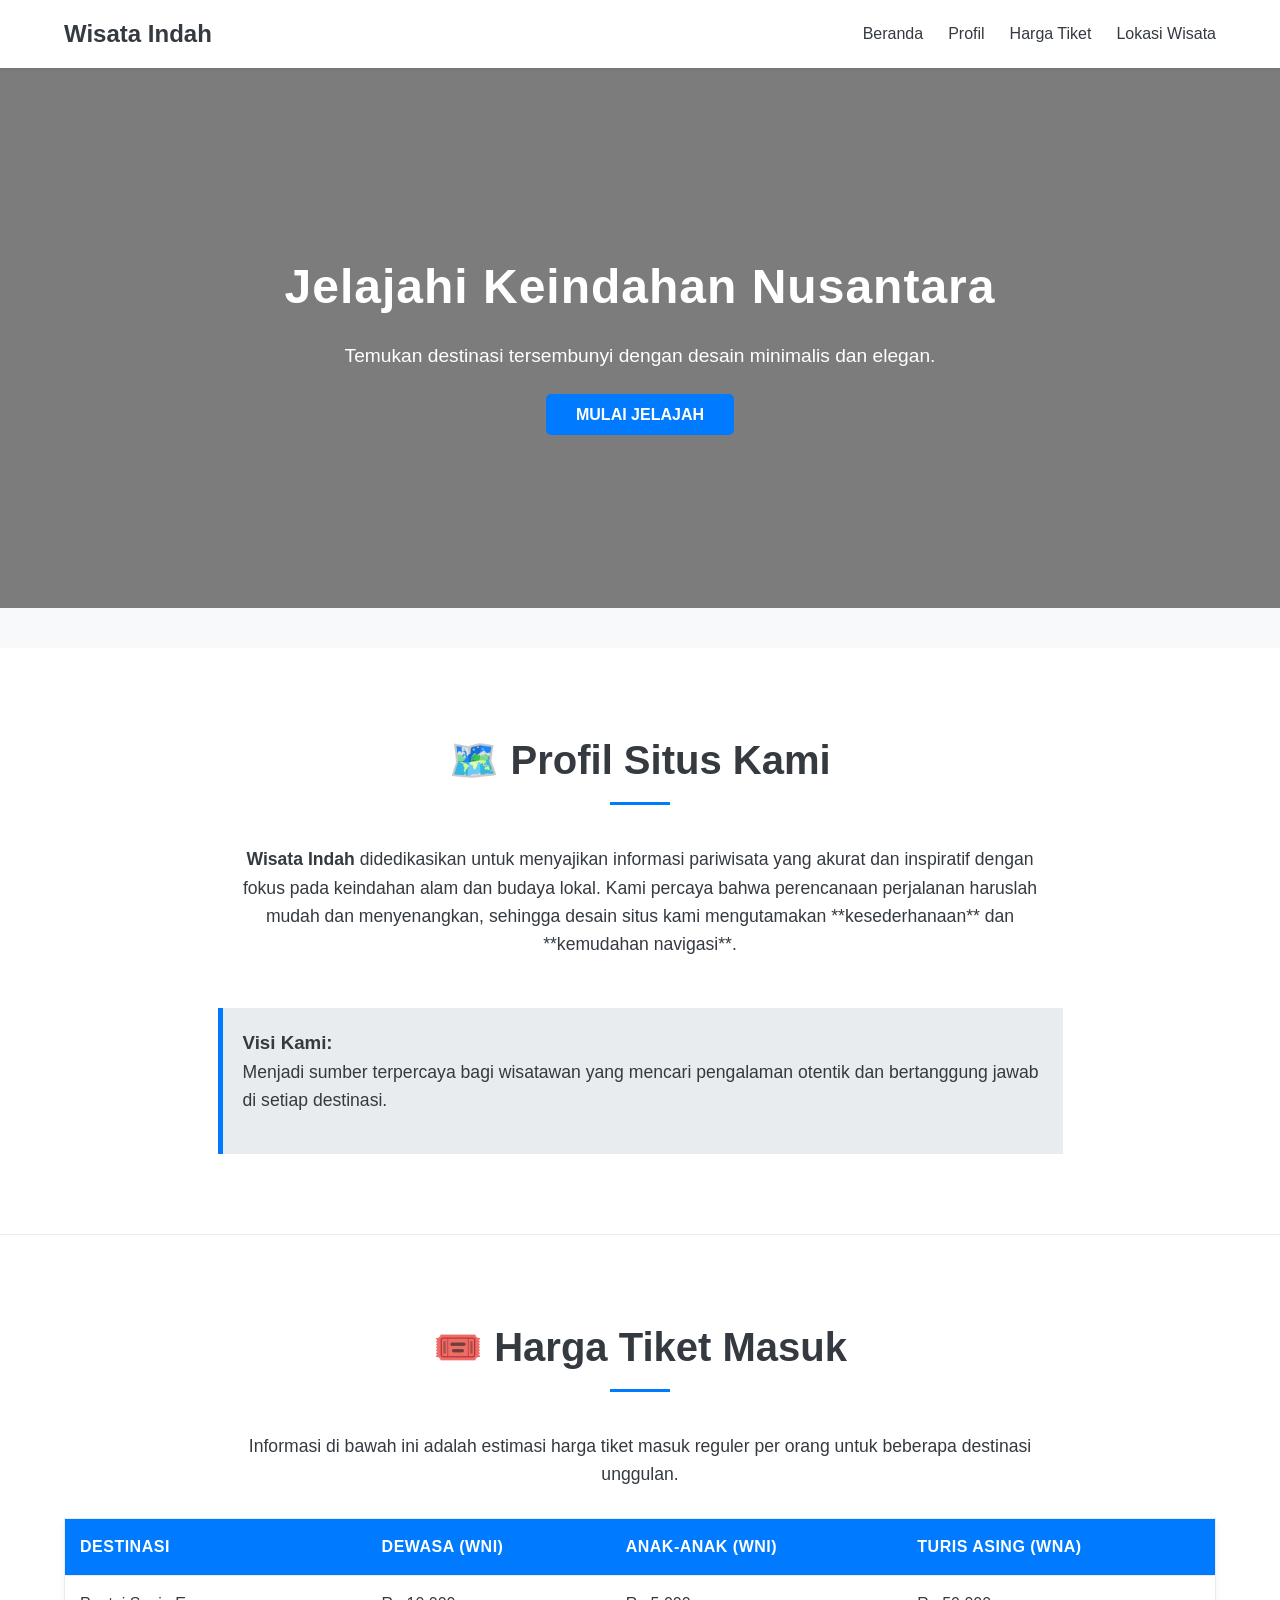
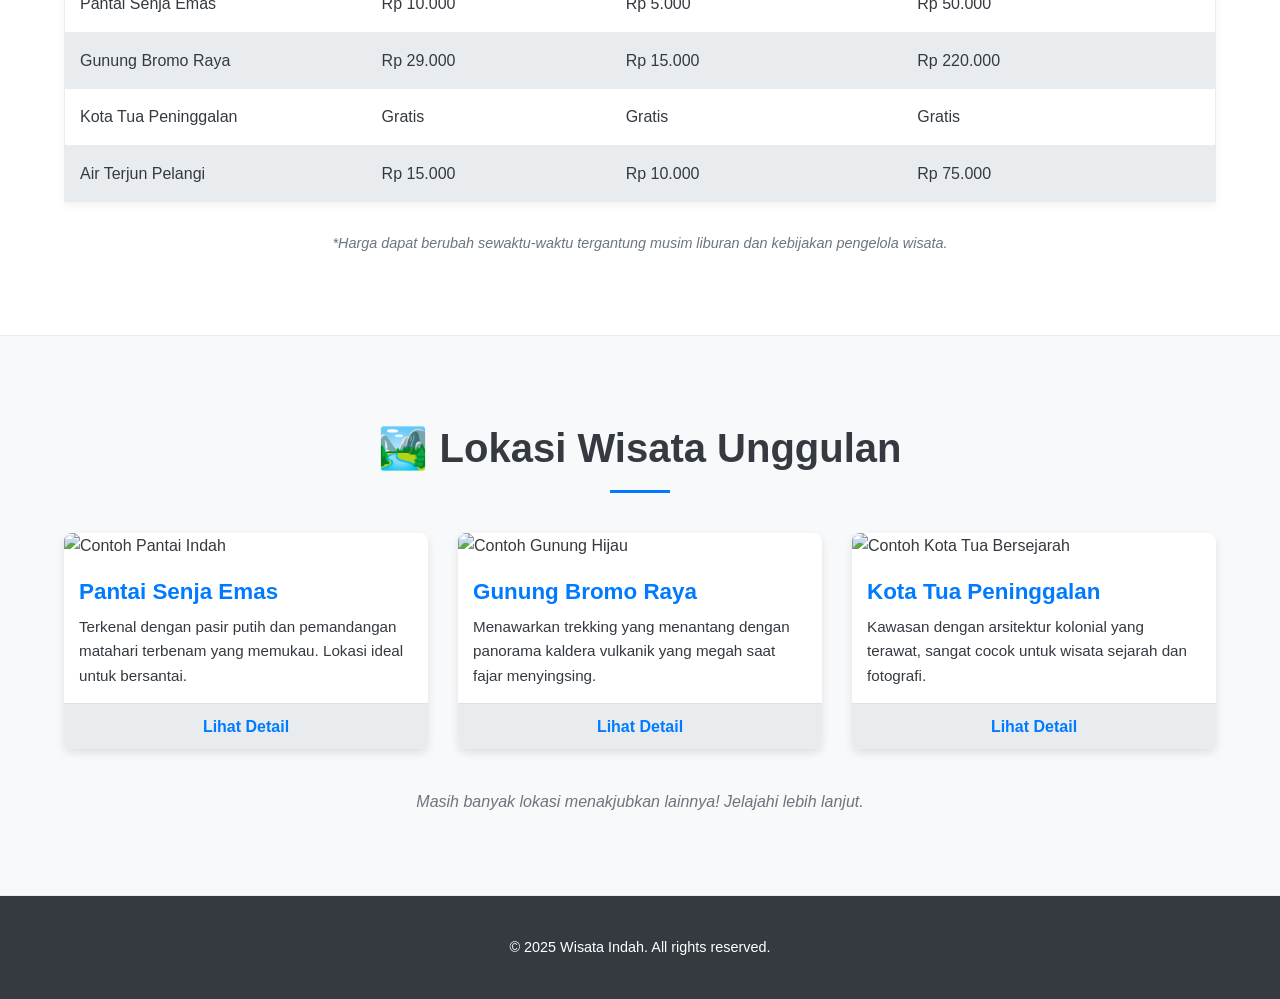
==== index.html @ 5ae12d44 "Add files via upload" ====
<!DOCTYPE html>
<html lang="id">
<head>
    <meta charset="UTF-8">
    <meta name="viewport" content="width=device-width, initial-scale=1.0">
    <title>Wisata Indah | Informasi Wisata</title>
    <link rel="stylesheet" href="style.css">
</head>
<body>

    <header>
        <div class="container">
            <h1 class="logo">Wisata Indah</h1>
            <nav>
                <ul>
                    <li><a href="#home">Beranda</a></li>
                    <li><a href="#profile">Profil</a></li>
                    <li><a href="#tickets">Harga Tiket</a></li> 
                    <li><a href="#locations">Lokasi Wisata</a></li>
                </ul>
            </nav>
        </div>
    </header>

    <section id="home" class="hero">
        <div class="hero-content">
            <h2>Jelajahi Keindahan Nusantara</h2>
            <p>Temukan destinasi tersembunyi dengan desain minimalis dan elegan.</p>
            <a href="#locations" class="cta-button">Mulai Jelajah</a>
        </div>
    </section>

    <section id="profile" class="section profile-section">
        <div class="container">
            <h2>🗺️ Profil Situs Kami</h2>
            <p><strong>Wisata Indah</strong> didedikasikan untuk menyajikan informasi pariwisata yang akurat dan inspiratif dengan fokus pada keindahan alam dan budaya lokal. Kami percaya bahwa perencanaan perjalanan haruslah mudah dan menyenangkan, sehingga desain situs kami mengutamakan **kesederhanaan** dan **kemudahan navigasi**.</p>
            
            <div class="profile-details">
                <h3>Visi Kami:</h3>
                <p>Menjadi sumber terpercaya bagi wisatawan yang mencari pengalaman otentik dan bertanggung jawab di setiap destinasi.</p>
            </div>
        </div>
    </section>

    <section id="tickets" class="section tickets-section">
        <div class="container">
            <h2>🎟️ Harga Tiket Masuk</h2>
            <p class="intro-text">Informasi di bawah ini adalah estimasi harga tiket masuk reguler per orang untuk beberapa destinasi unggulan.</p>

            <table class="ticket-table">
                <thead>
                    <tr>
                        <th>Destinasi</th>
                        <th>Dewasa (WNI)</th>
                        <th>Anak-anak (WNI)</th>
                        <th>Turis Asing (WNA)</th>
                    </tr>
                </thead>
                <tbody>
                    <tr>
                        <td>Pantai Senja Emas</td>
                        <td>Rp 10.000</td>
                        <td>Rp 5.000</td>
                        <td>Rp 50.000</td>
                    </tr>
                    <tr>
                        <td>Gunung Bromo Raya</td>
                        <td>Rp 29.000</td>
                        <td>Rp 15.000</td>
                        <td>Rp 220.000</td>
                    </tr>
                    <tr>
                        <td>Kota Tua Peninggalan</td>
                        <td>Gratis</td>
                        <td>Gratis</td>
                        <td>Gratis</td>
                    </tr>
                    <tr>
                        <td>Air Terjun Pelangi</td>
                        <td>Rp 15.000</td>
                        <td>Rp 10.000</td>
                        <td>Rp 75.000</td>
                    </tr>
                </tbody>
            </table>

            <p class="disclaimer-text">*Harga dapat berubah sewaktu-waktu tergantung musim liburan dan kebijakan pengelola wisata.</p>
        </div>
    </section>

    <section id="locations" class="section locations-section">
        <div class="container">
            <h2>🏞️ Lokasi Wisata Unggulan</h2>
            <div class="location-grid">
                
                <article class="location-card">
                    <img src="placeholder-1.jpg" alt="Contoh Pantai Indah">
                    <h3>Pantai Senja Emas</h3>
                    <p>Terkenal dengan pasir putih dan pemandangan matahari terbenam yang memukau. Lokasi ideal untuk bersantai.</p>
                    <a href="#" class="details-link">Lihat Detail</a>
                </article>

                <article class="location-card">
                    <img src="placeholder-2.jpg" alt="Contoh Gunung Hijau">
                    <h3>Gunung Bromo Raya</h3>
                    <p>Menawarkan trekking yang menantang dengan panorama kaldera vulkanik yang megah saat fajar menyingsing.</p>
                    <a href="#" class="details-link">Lihat Detail</a>
                </article>

                <article class="location-card">
                    <img src="placeholder-3.jpg" alt="Contoh Kota Tua Bersejarah">
                    <h3>Kota Tua Peninggalan</h3>
                    <p>Kawasan dengan arsitektur kolonial yang terawat, sangat cocok untuk wisata sejarah dan fotografi.</p>
                    <a href="#" class="details-link">Lihat Detail</a>
                </article>

            </div>
            
            <p class="more-info">Masih banyak lokasi menakjubkan lainnya! Jelajahi lebih lanjut.</p>

        </div>
    </section>

    <footer>
        <div class="container">
            <p>&copy; 2025 Wisata Indah. All rights reserved.</p>
        </div>
    </footer>

</body>
</html>
---- style.css ----
/* GLOBAL STYLES & RESET */
:root {
    --primary-color: #007BFF; /* Biru elegan */
    --secondary-color: #343A40; /* Abu-abu gelap untuk teks */
    --background-color: #F8F9FA; /* Latar belakang terang */
    --white: #FFFFFF;
    --light-grey: #E9ECEF;
    --font-family: 'Helvetica Neue', Helvetica, Arial, sans-serif;
}

* {
    box-sizing: border-box;
    margin: 0;
    padding: 0;
}

body {
    font-family: var(--font-family);
    line-height: 1.6;
    color: var(--secondary-color);
    background-color: var(--background-color);
}

.container {
    width: 90%;
    max-width: 1200px;
    margin: 0 auto;
    padding: 20px 0;
}

a {
    text-decoration: none;
    color: var(--primary-color);
}

/* HEADER & NAVIGATION */
header {
    background-color: var(--white);
    box-shadow: 0 2px 4px rgba(0, 0, 0, 0.05);
    position: sticky;
    top: 0;
    z-index: 1000;
}

header .container {
    display: flex;
    justify-content: space-between;
    align-items: center;
    padding: 15px 0;
}

.logo {
    font-size: 1.5em;
    font-weight: bold;
    color: var(--secondary-color);
}

nav ul {
    list-style: none;
    display: flex;
}

nav ul li {
    margin-left: 25px;
}

nav ul a {
    color: var(--secondary-color);
    font-weight: 500;
    transition: color 0.3s;
    padding: 5px 0;
}

nav ul a:hover {
    color: var(--primary-color);
}

/* HERO SECTION */
.hero {
    background: linear-gradient(rgba(0,0,0,0.5), rgba(0,0,0,0.5)), url('placeholder-hero.jpg') no-repeat center center/cover;
    height: 60vh; /* Ketinggian yang elegan */
    display: flex;
    justify-content: center;
    align-items: center;
    text-align: center;
    color: var(--white);
    margin-bottom: 40px;
}

.hero-content h2 {
    font-size: 3em;
    margin-bottom: 15px;
    letter-spacing: 1px;
}

.hero-content p {
    font-size: 1.2em;
    margin-bottom: 30px;
}

.cta-button {
    background-color: var(--primary-color);
    color: var(--white);
    padding: 12px 30px;
    border-radius: 5px;
    font-weight: bold;
    text-transform: uppercase;
    transition: background-color 0.3s;
}

.cta-button:hover {
    background-color: #0056b3; /* Warna lebih gelap saat hover */
}

/* GENERAL SECTION STYLES */
.section {
    padding: 60px 0;
    border-bottom: 1px solid var(--light-grey);
}

.section h2 {
    text-align: center;
    font-size: 2.5em;
    margin-bottom: 40px;
    position: relative;
    color: var(--secondary-color);
}

/* Garis bawah elegan untuk Judul Section */
.section h2::after {
    content: '';
    display: block;
    width: 60px;
    height: 3px;
    background-color: var(--primary-color);
    margin: 10px auto 0;
}

/* PROFILE SECTION */
.profile-section {
    background-color: var(--white);
    text-align: center;
}

.profile-section p {
    max-width: 800px;
    margin: 0 auto 20px;
    font-size: 1.1em;
}

.profile-details {
    margin-top: 30px;
    padding: 20px;
    border-left: 5px solid var(--primary-color);
    background-color: var(--light-grey);
    display: inline-block;
    text-align: left;
}

/* --- STYLES UNTUK HARGA TIKET SECTION (BARU) --- */

.tickets-section {
    /* Menggunakan background putih untuk kontras dengan section lain */
    background-color: var(--white); 
}

.intro-text {
    text-align: center;
    max-width: 800px;
    margin: 0 auto 30px;
    font-size: 1.1em;
    color: var(--secondary-color);
}

.ticket-table {
    width: 100%;
    border-collapse: collapse;
    margin: 0 auto;
    font-size: 1em;
    background-color: var(--white);
    border: 1px solid var(--light-grey);
    box-shadow: 0 4px 8px rgba(0, 0, 0, 0.05);
}

.ticket-table th, .ticket-table td {
    padding: 15px;
    text-align: left;
    border-bottom: 1px solid var(--light-grey);
}

.ticket-table th {
    background-color: var(--primary-color);
    color: var(--white);
    font-weight: bold;
    text-transform: uppercase;
    letter-spacing: 0.5px;
}

/* Garis zebra striping untuk tampilan elegan dan mudah dibaca */
.ticket-table tbody tr:nth-child(even) {
    background-color: var(--light-grey);
}

.ticket-table tbody tr:hover {
    background-color: #e0e0e0;
    transition: background-color 0.3s;
}

.disclaimer-text {
    text-align: center;
    margin-top: 30px;
    font-size: 0.9em;
    color: #6c757d;
    font-style: italic;
}

/* LOKASI WISATA SECTION (Grid) */
.locations-section {
    background-color: var(--background-color);
}

.location-grid {
    display: grid;
    grid-template-columns: repeat(auto-fit, minmax(300px, 1fr)); /* Responsif dengan Grid */
    gap: 30px;
}

.location-card {
    background-color: var(--white);
    border-radius: 8px;
    overflow: hidden;
    box-shadow: 0 4px 10px rgba(0, 0, 0, 0.1);
    transition: transform 0.3s, box-shadow 0.3s;
}

.location-card:hover {
    transform: translateY(-5px);
    box-shadow: 0 8px 15px rgba(0, 0, 0, 0.15);
}

.location-card img {
    width: 100%;
    height: 200px;
    object-fit: cover;
}

.location-card h3 {
    padding: 15px 15px 5px;
    font-size: 1.4em;
    color: var(--primary-color);
}

.location-card p {
    padding: 0 15px 15px;
    font-size: 0.95em;
}

.details-link {
    display: block;
    text-align: center;
    padding: 10px 0;
    background-color: var(--light-grey);
    font-weight: bold;
    border-top: 1px solid #dee2e6;
    transition: background-color 0.3s;
}

.details-link:hover {
    background-color: var(--primary-color);
    color: var(--white);
}

.more-info {
    text-align: center;
    margin-top: 40px;
    font-style: italic;
    color: #6c757d;
}

/* FOOTER */
footer {
    background-color: var(--secondary-color);
    color: var(--white);
    text-align: center;
    padding: 20px 0;
    font-size: 0.9em;
}


/* RESPONSIBILITY (Media Queries) */
@media (max-width: 768px) {
    
    /* Header/Navigasi */
    header .container {
        flex-direction: column;
        text-align: center;
    }

    nav ul {
        margin-top: 10px;
        justify-content: center;
    }

    nav ul li {
        margin: 0 10px;
    }
    
    .logo {
        margin-bottom: 10px;
    }

    /* Hero */
    .hero {
        height: 50vh;
    }

    .hero-content h2 {
        font-size: 2.5em;
    }

    .hero-content p {
        font-size: 1em;
    }

    /* Section Judul */
    .section h2 {
        font-size: 2em;
    }

    /* Grid Lokasi */
    .location-grid {
        grid-template-columns: 1fr; /* Stack card pada layar kecil */
    }
}

@media (max-width: 600px) {
    /* Responsivitas untuk Tabel Harga Tiket */
    .ticket-table, .ticket-table thead, .ticket-table tbody, .ticket-table th, .ticket-table td, .ticket-table tr { 
        display: block; 
    }
    
    .ticket-table thead tr { 
        position: absolute;
        top: -9999px;
        left: -9999px;
    }
    
    .ticket-table tr { 
        border: 1px solid var(--light-grey);
        margin-bottom: 10px;
        border-radius: 5px;
        overflow: hidden;
    }
    
    .ticket-table td { 
        /* Menyembunyikan label kolom, lalu membuatnya muncul sebelum data */
        border: none;
        border-bottom: 1px solid #eee; 
        position: relative;
        padding-left: 50%; 
        text-align: right;
    }
    
    .ticket-table td:before { 
        /* Menampilkan label kolom sebagai pseudoelemen */
        position: absolute;
        top: 0;
        left: 6px;
        width: 45%; 
        padding-right: 10px; 
        white-space: nowrap;
        text-align: left;
        font-weight: bold;
        color: var(--secondary-color);
        padding-top: 15px;
    }
    
    /* Mapping Judul Kolom ke Pseudoelemen */
    .ticket-table tr td:nth-of-type(1):before { content: "Destinasi:"; }
    .ticket-table tr td:nth-of-type(2):before { content: "Dewasa (WNI):"; }
    .ticket-table tr td:nth-of-type(3):before { content: "Anak-anak (WNI):"; }
    .ticket-table tr td:nth-of-type(4):before { content: "Turis Asing (WNA):"; }
}

@media (max-width: 480px) {
    
    /* Navigasi lebih ringkas */
    nav ul li {
        margin: 0 5px;
    }

    nav ul a {
        font-size: 0.9em;
    }

    /* Tombol CTA */
    .cta-button {
        padding: 10px 20px;
        font-size: 0.9em;
    }
}
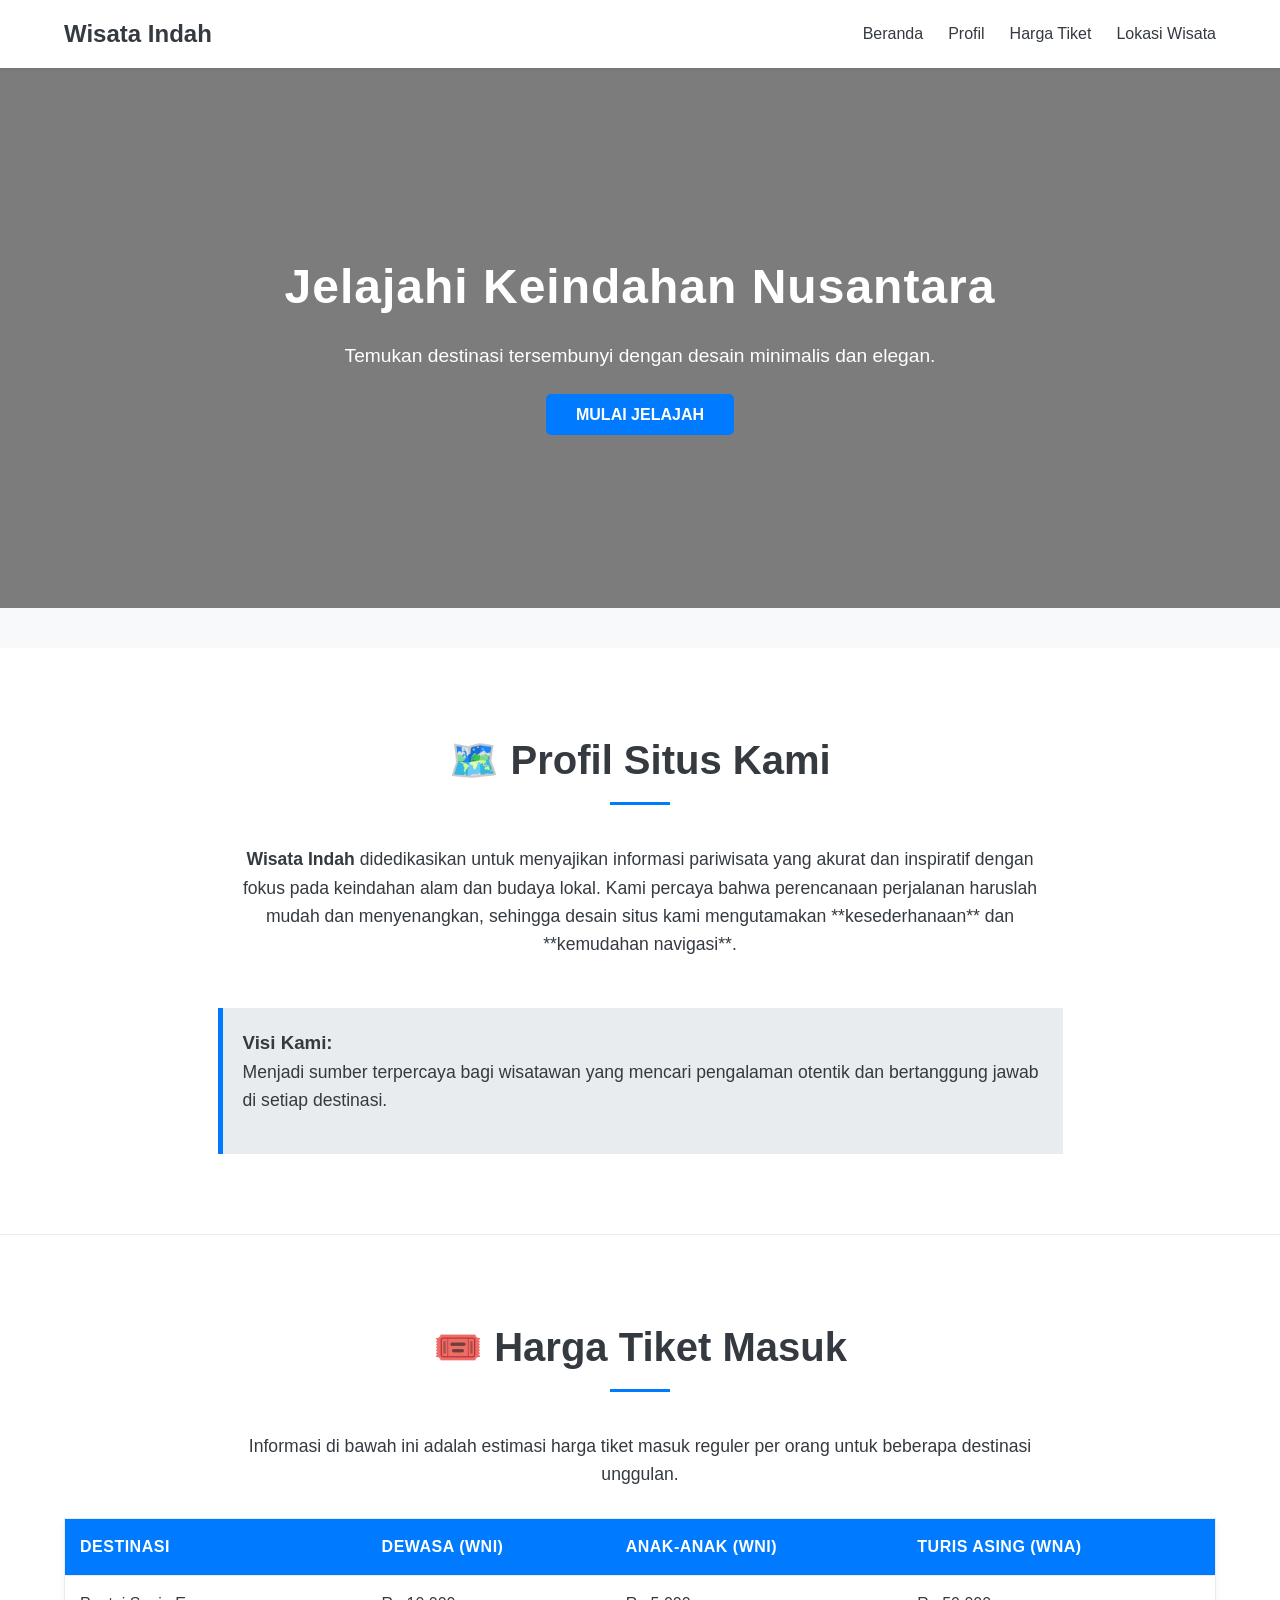
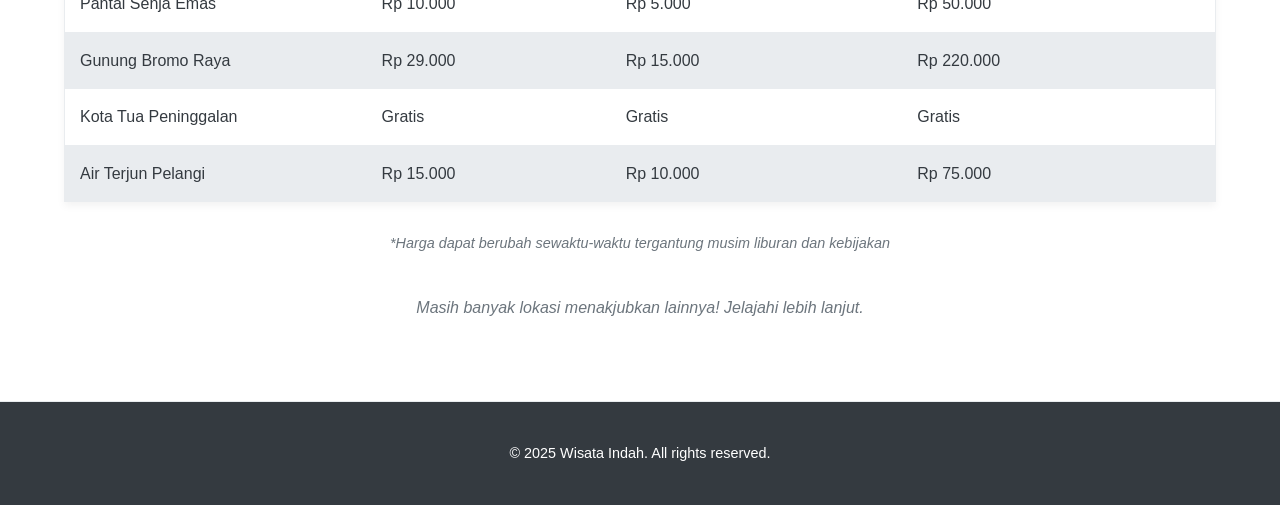
==== commit 182597cf: "Add files via upload" ====
--- a/index.html
+++ b/index.html
@@ -84,38 +84,7 @@
                 </tbody>
             </table>
 
-            <p class="disclaimer-text">*Harga dapat berubah sewaktu-waktu tergantung musim liburan dan kebijakan pengelola wisata.</p>
-        </div>
-    </section>
-
-    <section id="locations" class="section locations-section">
-        <div class="container">
-            <h2>🏞️ Lokasi Wisata Unggulan</h2>
-            <div class="location-grid">
-                
-                <article class="location-card">
-                    <img src="placeholder-1.jpg" alt="Contoh Pantai Indah">
-                    <h3>Pantai Senja Emas</h3>
-                    <p>Terkenal dengan pasir putih dan pemandangan matahari terbenam yang memukau. Lokasi ideal untuk bersantai.</p>
-                    <a href="#" class="details-link">Lihat Detail</a>
-                </article>
-
-                <article class="location-card">
-                    <img src="placeholder-2.jpg" alt="Contoh Gunung Hijau">
-                    <h3>Gunung Bromo Raya</h3>
-                    <p>Menawarkan trekking yang menantang dengan panorama kaldera vulkanik yang megah saat fajar menyingsing.</p>
-                    <a href="#" class="details-link">Lihat Detail</a>
-                </article>
-
-                <article class="location-card">
-                    <img src="placeholder-3.jpg" alt="Contoh Kota Tua Bersejarah">
-                    <h3>Kota Tua Peninggalan</h3>
-                    <p>Kawasan dengan arsitektur kolonial yang terawat, sangat cocok untuk wisata sejarah dan fotografi.</p>
-                    <a href="#" class="details-link">Lihat Detail</a>
-                </article>
-
-            </div>
-            
+            <p class="disclaimer-text">*Harga dapat berubah sewaktu-waktu tergantung musim liburan dan kebijakan 
             <p class="more-info">Masih banyak lokasi menakjubkan lainnya! Jelajahi lebih lanjut.</p>
 
         </div>
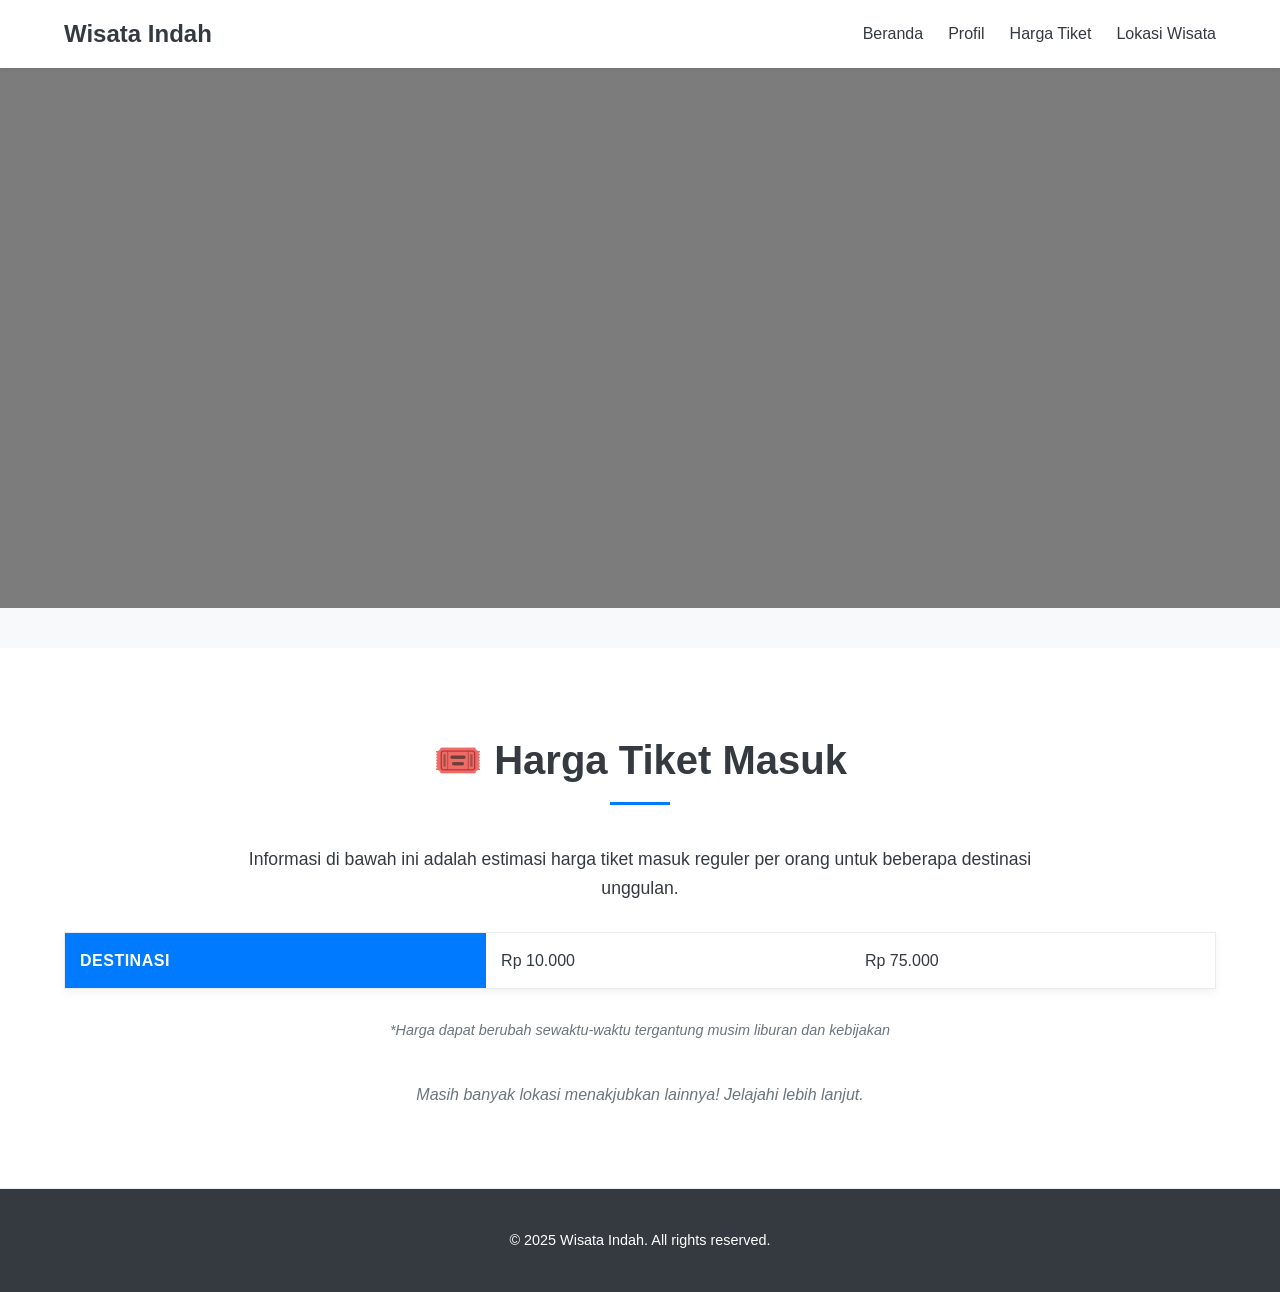
==== commit 13e9f6ac: "Add files via upload" ====
--- a/index.html
+++ b/index.html
@@ -24,20 +24,7 @@
 
     <section id="home" class="hero">
         <div class="hero-content">
-            <h2>Jelajahi Keindahan Nusantara</h2>
-            <p>Temukan destinasi tersembunyi dengan desain minimalis dan elegan.</p>
-            <a href="#locations" class="cta-button">Mulai Jelajah</a>
-        </div>
-    </section>
-
-    <section id="profile" class="section profile-section">
-        <div class="container">
-            <h2>🗺️ Profil Situs Kami</h2>
-            <p><strong>Wisata Indah</strong> didedikasikan untuk menyajikan informasi pariwisata yang akurat dan inspiratif dengan fokus pada keindahan alam dan budaya lokal. Kami percaya bahwa perencanaan perjalanan haruslah mudah dan menyenangkan, sehingga desain situs kami mengutamakan **kesederhanaan** dan **kemudahan navigasi**.</p>
-            
-            <div class="profile-details">
-                <h3>Visi Kami:</h3>
-                <p>Menjadi sumber terpercaya bagi wisatawan yang mencari pengalaman otentik dan bertanggung jawab di setiap destinasi.</p>
+            <h2>
             </div>
         </div>
     </section>
@@ -51,33 +38,7 @@
                 <thead>
                     <tr>
                         <th>Destinasi</th>
-                        <th>Dewasa (WNI)</th>
-                        <th>Anak-anak (WNI)</th>
-                        <th>Turis Asing (WNA)</th>
-                    </tr>
-                </thead>
-                <tbody>
-                    <tr>
-                        <td>Pantai Senja Emas</td>
-                        <td>Rp 10.000</td>
-                        <td>Rp 5.000</td>
-                        <td>Rp 50.000</td>
-                    </tr>
-                    <tr>
-                        <td>Gunung Bromo Raya</td>
-                        <td>Rp 29.000</td>
-                        <td>Rp 15.000</td>
-                        <td>Rp 220.000</td>
-                    </tr>
-                    <tr>
-                        <td>Kota Tua Peninggalan</td>
-                        <td>Gratis</td>
-                        <td>Gratis</td>
-                        <td>Gratis</td>
-                    </tr>
-                    <tr>
-                        <td>Air Terjun Pelangi</td>
-                        <td>Rp 15.000</td>
+           
                         <td>Rp 10.000</td>
                         <td>Rp 75.000</td>
                     </tr>
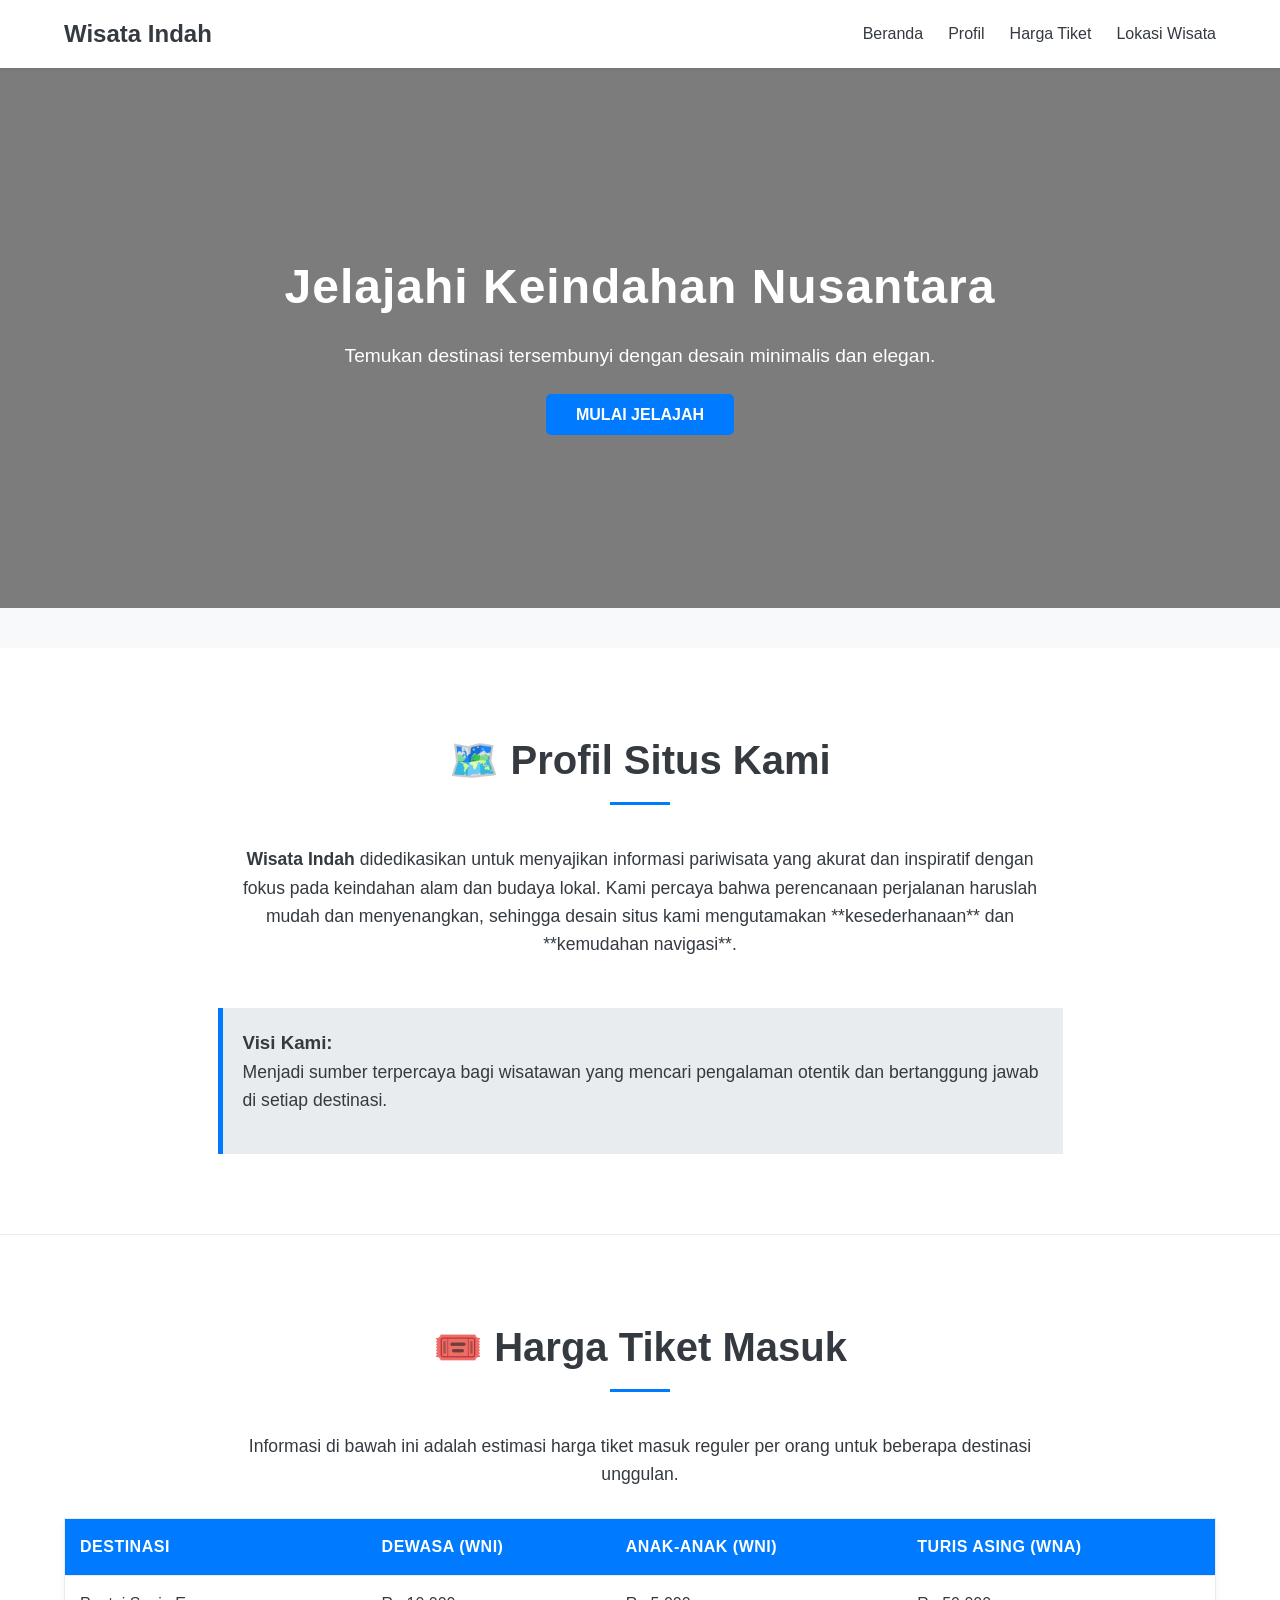
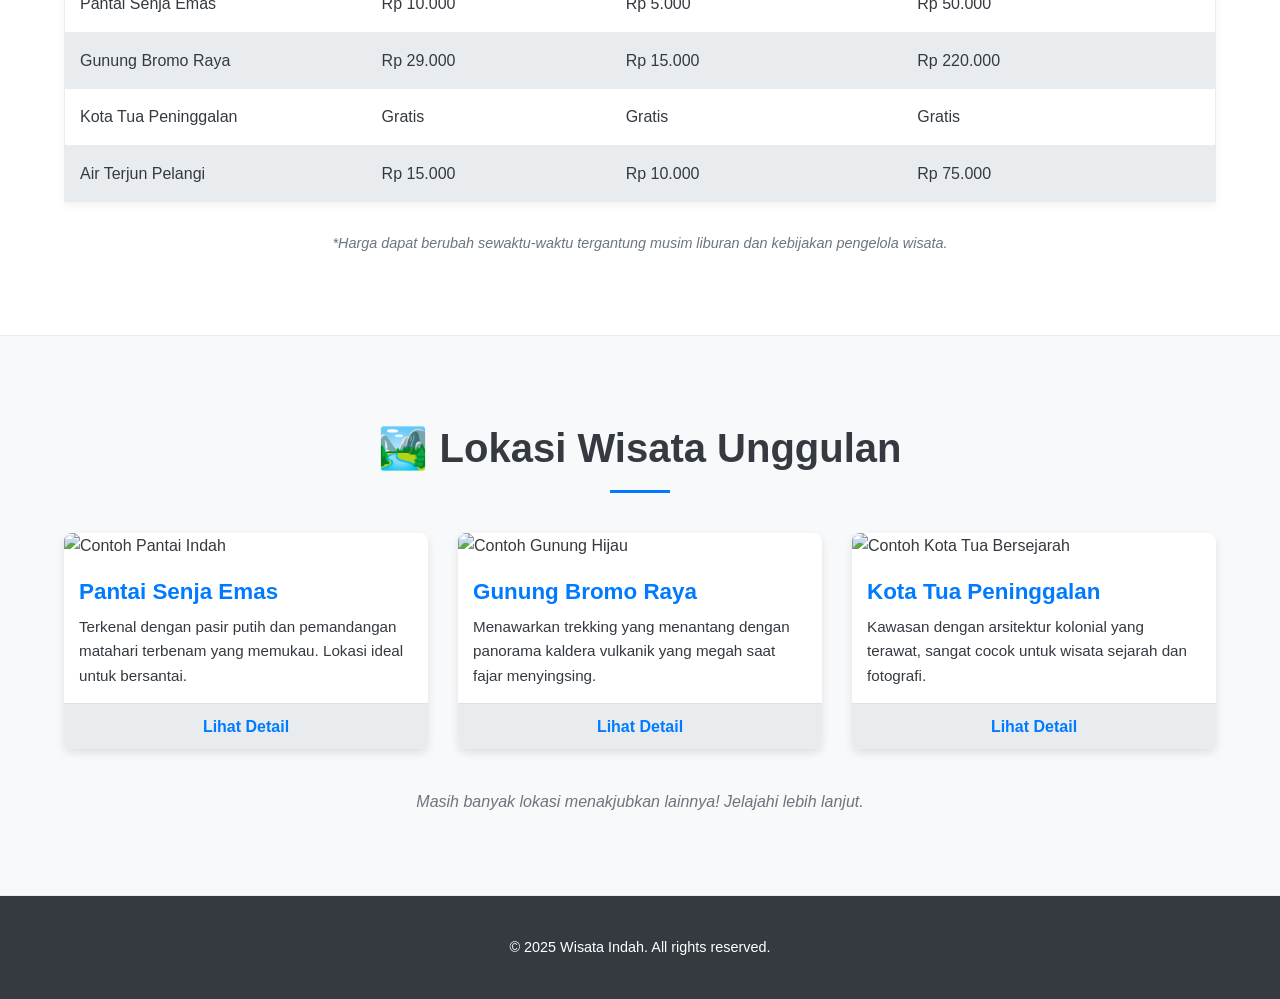
==== commit 84208865: "Add files via upload" ====
--- a/index.html
+++ b/index.html
@@ -24,7 +24,20 @@
 
     <section id="home" class="hero">
         <div class="hero-content">
-            <h2>
+            <h2>Jelajahi Keindahan Nusantara</h2>
+            <p>Temukan destinasi tersembunyi dengan desain minimalis dan elegan.</p>
+            <a href="#locations" class="cta-button">Mulai Jelajah</a>
+        </div>
+    </section>
+
+    <section id="profile" class="section profile-section">
+        <div class="container">
+            <h2>🗺️ Profil Situs Kami</h2>
+            <p><strong>Wisata Indah</strong> didedikasikan untuk menyajikan informasi pariwisata yang akurat dan inspiratif dengan fokus pada keindahan alam dan budaya lokal. Kami percaya bahwa perencanaan perjalanan haruslah mudah dan menyenangkan, sehingga desain situs kami mengutamakan **kesederhanaan** dan **kemudahan navigasi**.</p>
+            
+            <div class="profile-details">
+                <h3>Visi Kami:</h3>
+                <p>Menjadi sumber terpercaya bagi wisatawan yang mencari pengalaman otentik dan bertanggung jawab di setiap destinasi.</p>
             </div>
         </div>
     </section>
@@ -38,14 +51,71 @@
                 <thead>
                     <tr>
                         <th>Destinasi</th>
-           
+                        <th>Dewasa (WNI)</th>
+                        <th>Anak-anak (WNI)</th>
+                        <th>Turis Asing (WNA)</th>
+                    </tr>
+                </thead>
+                <tbody>
+                    <tr>
+                        <td>Pantai Senja Emas</td>
+                        <td>Rp 10.000</td>
+                        <td>Rp 5.000</td>
+                        <td>Rp 50.000</td>
+                    </tr>
+                    <tr>
+                        <td>Gunung Bromo Raya</td>
+                        <td>Rp 29.000</td>
+                        <td>Rp 15.000</td>
+                        <td>Rp 220.000</td>
+                    </tr>
+                    <tr>
+                        <td>Kota Tua Peninggalan</td>
+                        <td>Gratis</td>
+                        <td>Gratis</td>
+                        <td>Gratis</td>
+                    </tr>
+                    <tr>
+                        <td>Air Terjun Pelangi</td>
+                        <td>Rp 15.000</td>
                         <td>Rp 10.000</td>
                         <td>Rp 75.000</td>
                     </tr>
                 </tbody>
             </table>
 
-            <p class="disclaimer-text">*Harga dapat berubah sewaktu-waktu tergantung musim liburan dan kebijakan 
+            <p class="disclaimer-text">*Harga dapat berubah sewaktu-waktu tergantung musim liburan dan kebijakan pengelola wisata.</p>
+        </div>
+    </section>
+
+    <section id="locations" class="section locations-section">
+        <div class="container">
+            <h2>🏞️ Lokasi Wisata Unggulan</h2>
+            <div class="location-grid">
+                
+                <article class="location-card">
+                    <img src="placeholder-1.jpg" alt="Contoh Pantai Indah">
+                    <h3>Pantai Senja Emas</h3>
+                    <p>Terkenal dengan pasir putih dan pemandangan matahari terbenam yang memukau. Lokasi ideal untuk bersantai.</p>
+                    <a href="#" class="details-link">Lihat Detail</a>
+                </article>
+
+                <article class="location-card">
+                    <img src="placeholder-2.jpg" alt="Contoh Gunung Hijau">
+                    <h3>Gunung Bromo Raya</h3>
+                    <p>Menawarkan trekking yang menantang dengan panorama kaldera vulkanik yang megah saat fajar menyingsing.</p>
+                    <a href="#" class="details-link">Lihat Detail</a>
+                </article>
+
+                <article class="location-card">
+                    <img src="placeholder-3.jpg" alt="Contoh Kota Tua Bersejarah">
+                    <h3>Kota Tua Peninggalan</h3>
+                    <p>Kawasan dengan arsitektur kolonial yang terawat, sangat cocok untuk wisata sejarah dan fotografi.</p>
+                    <a href="#" class="details-link">Lihat Detail</a>
+                </article>
+
+            </div>
+            
             <p class="more-info">Masih banyak lokasi menakjubkan lainnya! Jelajahi lebih lanjut.</p>
 
         </div>
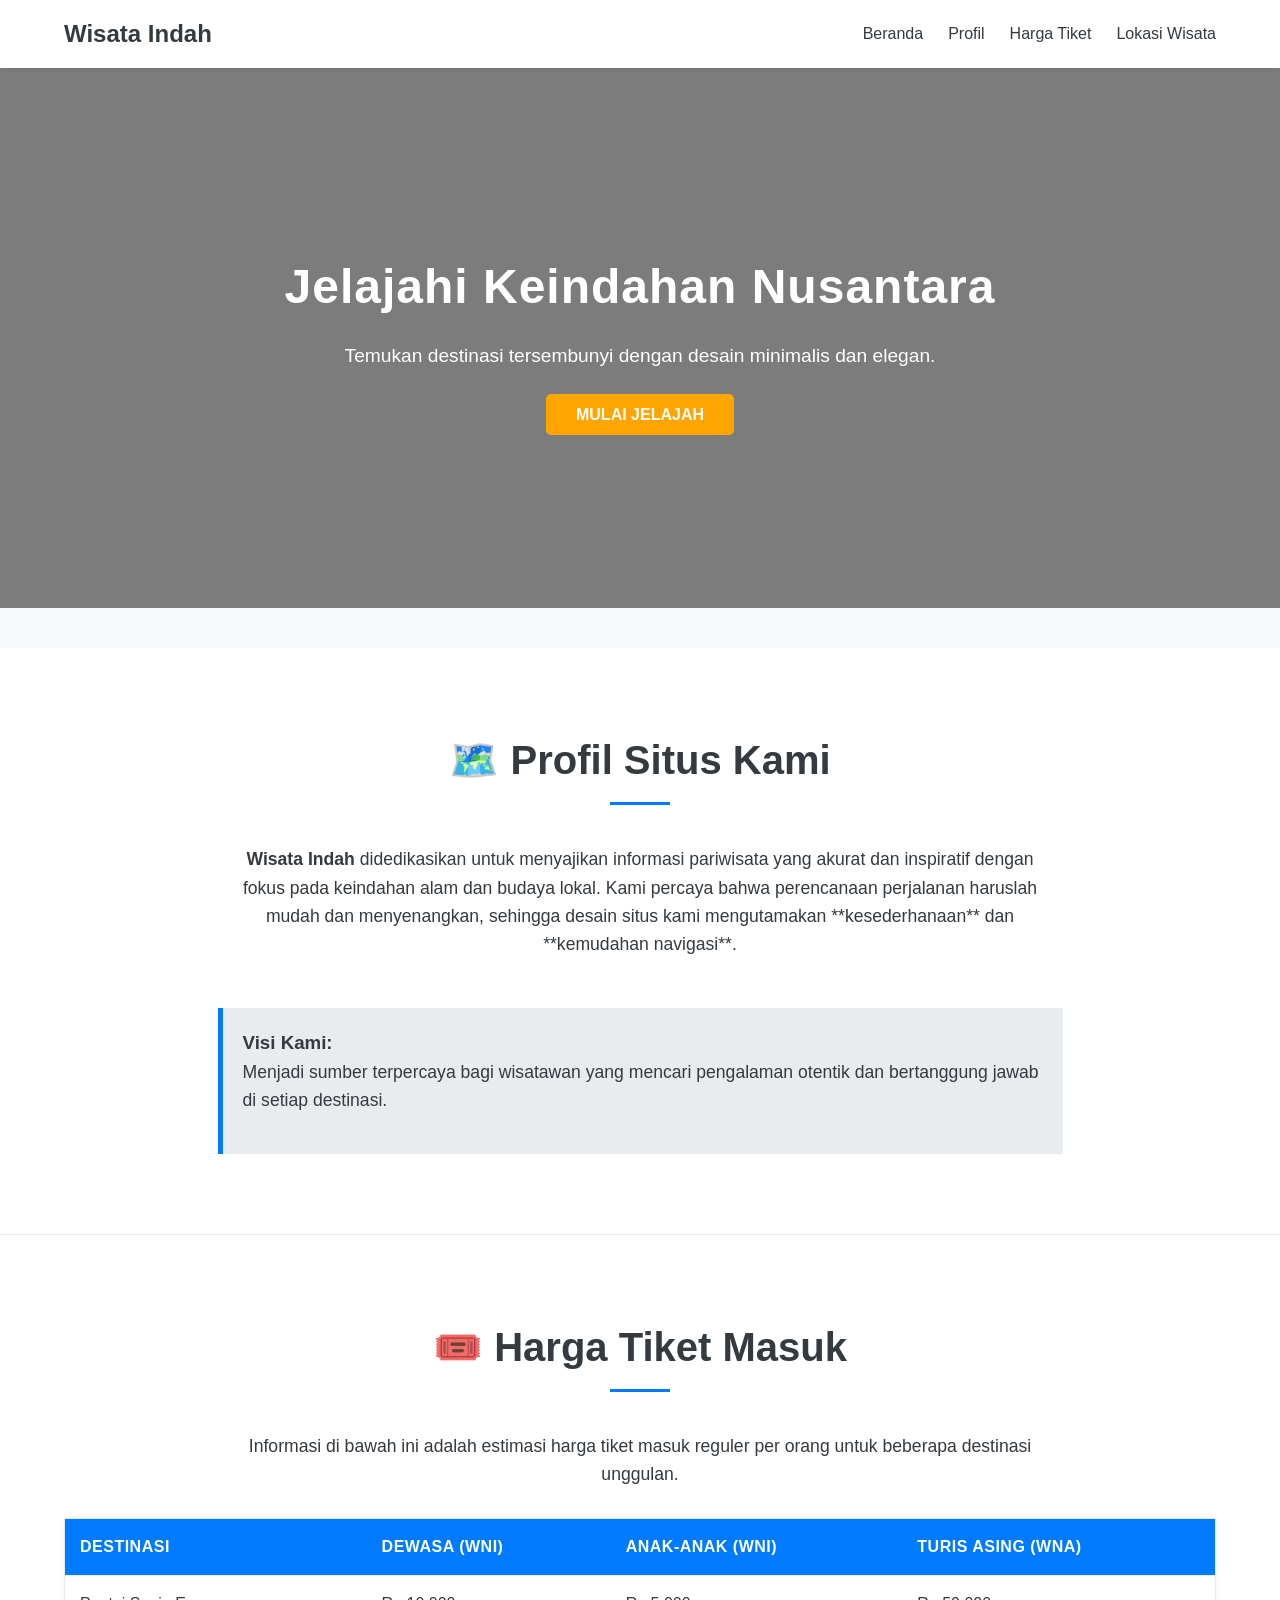
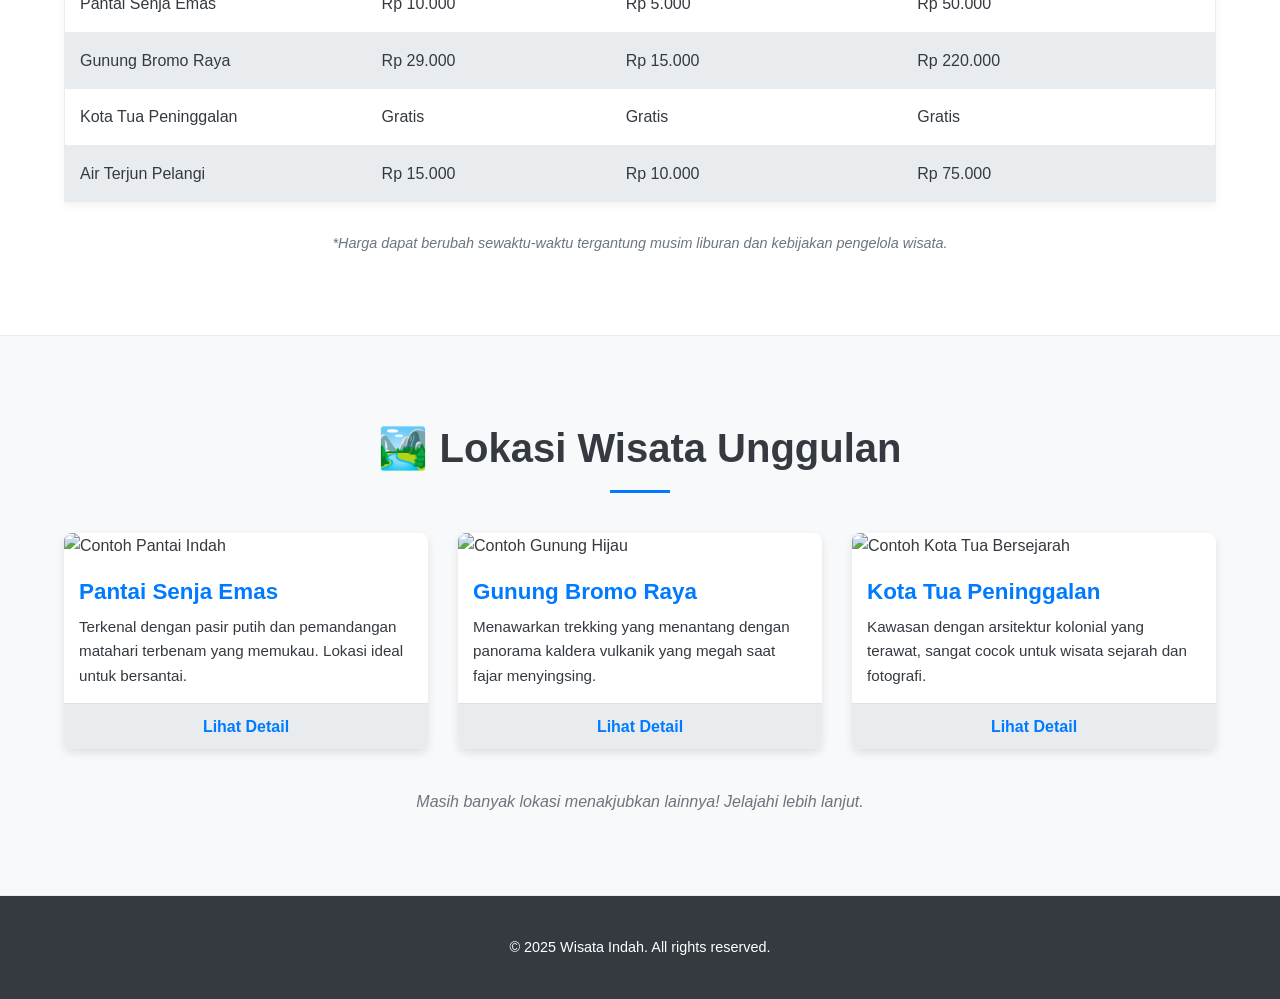
==== commit 234e3064: "Add files via upload" ====
--- a/index.html
+++ b/index.html
@@ -5,6 +5,16 @@
     <meta name="viewport" content="width=device-width, initial-scale=1.0">
     <title>Wisata Indah | Informasi Wisata</title>
     <link rel="stylesheet" href="style.css">
+
+    <!-- Override warna tombol menjadi orange -->
+    <style>
+        .cta-button {
+            background-color: orange !important;
+        }
+        .cta-button:hover {
+            background-color: #cc7a00 !important;
+        }
+    </style>
 </head>
 <body>
 
@@ -128,4 +138,4 @@
     </footer>
 
 </body>
-</html>+</html>
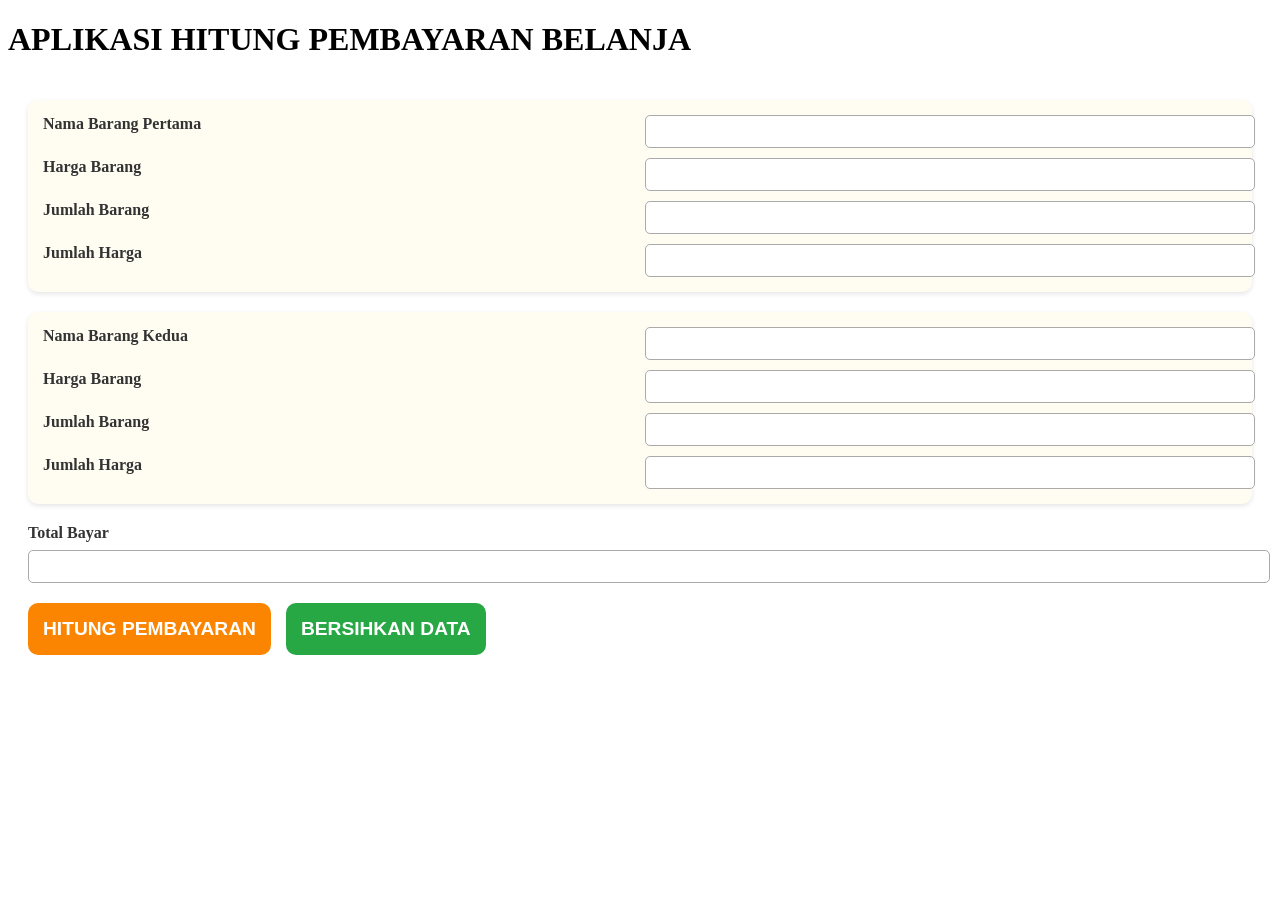
==== commit 8c87441d: "Add files via upload" ====
--- a/index.html
+++ b/index.html
@@ -1,141 +1,60 @@
 <!DOCTYPE html>
 <html lang="id">
 <head>
-    <meta charset="UTF-8">
-    <meta name="viewport" content="width=device-width, initial-scale=1.0">
-    <title>Wisata Indah | Informasi Wisata</title>
-    <link rel="stylesheet" href="style.css">
-
-    <!-- Override warna tombol menjadi orange -->
-    <style>
-        .cta-button {
-            background-color: orange !important;
-        }
-        .cta-button:hover {
-            background-color: #cc7a00 !important;
-        }
-    </style>
+<meta charset="UTF-8" />
+<meta name="viewport" content="width=device-width, initial-scale=1.0" />
+<title>Aplikasi Hitung Pembayaran Belanja</title>
+<link rel="stylesheet" href="style.css" />
 </head>
 <body>
+<header>
+<h1>APLIKASI HITUNG PEMBAYARAN BELANJA</h1>
+</header>
 
-    <header>
-        <div class="container">
-            <h1 class="logo">Wisata Indah</h1>
-            <nav>
-                <ul>
-                    <li><a href="#home">Beranda</a></li>
-                    <li><a href="#profile">Profil</a></li>
-                    <li><a href="#tickets">Harga Tiket</a></li> 
-                    <li><a href="#locations">Lokasi Wisata</a></li>
-                </ul>
-            </nav>
-        </div>
-    </header>
+<div class="container">
 
-    <section id="home" class="hero">
-        <div class="hero-content">
-            <h2>Jelajahi Keindahan Nusantara</h2>
-            <p>Temukan destinasi tersembunyi dengan desain minimalis dan elegan.</p>
-            <a href="#locations" class="cta-button">Mulai Jelajah</a>
-        </div>
-    </section>
+    <!-- Barang Pertama -->
+    <div class="row">
+        <label>Nama Barang Pertama</label>
+        <input type="text" id="nama1" />
 
-    <section id="profile" class="section profile-section">
-        <div class="container">
-            <h2>🗺️ Profil Situs Kami</h2>
-            <p><strong>Wisata Indah</strong> didedikasikan untuk menyajikan informasi pariwisata yang akurat dan inspiratif dengan fokus pada keindahan alam dan budaya lokal. Kami percaya bahwa perencanaan perjalanan haruslah mudah dan menyenangkan, sehingga desain situs kami mengutamakan **kesederhanaan** dan **kemudahan navigasi**.</p>
-            
-            <div class="profile-details">
-                <h3>Visi Kami:</h3>
-                <p>Menjadi sumber terpercaya bagi wisatawan yang mencari pengalaman otentik dan bertanggung jawab di setiap destinasi.</p>
-            </div>
-        </div>
-    </section>
+        <label>Harga Barang</label>
+        <input type="number" id="harga1" />
 
-    <section id="tickets" class="section tickets-section">
-        <div class="container">
-            <h2>🎟️ Harga Tiket Masuk</h2>
-            <p class="intro-text">Informasi di bawah ini adalah estimasi harga tiket masuk reguler per orang untuk beberapa destinasi unggulan.</p>
+        <label>Jumlah Barang</label>
+        <input type="number" id="jumlah1" />
 
-            <table class="ticket-table">
-                <thead>
-                    <tr>
-                        <th>Destinasi</th>
-                        <th>Dewasa (WNI)</th>
-                        <th>Anak-anak (WNI)</th>
-                        <th>Turis Asing (WNA)</th>
-                    </tr>
-                </thead>
-                <tbody>
-                    <tr>
-                        <td>Pantai Senja Emas</td>
-                        <td>Rp 10.000</td>
-                        <td>Rp 5.000</td>
-                        <td>Rp 50.000</td>
-                    </tr>
-                    <tr>
-                        <td>Gunung Bromo Raya</td>
-                        <td>Rp 29.000</td>
-                        <td>Rp 15.000</td>
-                        <td>Rp 220.000</td>
-                    </tr>
-                    <tr>
-                        <td>Kota Tua Peninggalan</td>
-                        <td>Gratis</td>
-                        <td>Gratis</td>
-                        <td>Gratis</td>
-                    </tr>
-                    <tr>
-                        <td>Air Terjun Pelangi</td>
-                        <td>Rp 15.000</td>
-                        <td>Rp 10.000</td>
-                        <td>Rp 75.000</td>
-                    </tr>
-                </tbody>
-            </table>
+        <label>Jumlah Harga</label>
+        <input type="text" id="total1" readonly />
+    </div>
 
-            <p class="disclaimer-text">*Harga dapat berubah sewaktu-waktu tergantung musim liburan dan kebijakan pengelola wisata.</p>
-        </div>
-    </section>
+    <!-- Barang Kedua -->
+    <div class="row">
+        <label>Nama Barang Kedua</label>
+        <input type="text" id="nama2" />
 
-    <section id="locations" class="section locations-section">
-        <div class="container">
-            <h2>🏞️ Lokasi Wisata Unggulan</h2>
-            <div class="location-grid">
-                
-                <article class="location-card">
-                    <img src="placeholder-1.jpg" alt="Contoh Pantai Indah">
-                    <h3>Pantai Senja Emas</h3>
-                    <p>Terkenal dengan pasir putih dan pemandangan matahari terbenam yang memukau. Lokasi ideal untuk bersantai.</p>
-                    <a href="#" class="details-link">Lihat Detail</a>
-                </article>
+        <label>Harga Barang</label>
+        <input type="number" id="harga2" />
 
-                <article class="location-card">
-                    <img src="placeholder-2.jpg" alt="Contoh Gunung Hijau">
-                    <h3>Gunung Bromo Raya</h3>
-                    <p>Menawarkan trekking yang menantang dengan panorama kaldera vulkanik yang megah saat fajar menyingsing.</p>
-                    <a href="#" class="details-link">Lihat Detail</a>
-                </article>
+        <label>Jumlah Barang</label>
+        <input type="number" id="jumlah2" />
 
-                <article class="location-card">
-                    <img src="placeholder-3.jpg" alt="Contoh Kota Tua Bersejarah">
-                    <h3>Kota Tua Peninggalan</h3>
-                    <p>Kawasan dengan arsitektur kolonial yang terawat, sangat cocok untuk wisata sejarah dan fotografi.</p>
-                    <a href="#" class="details-link">Lihat Detail</a>
-                </article>
+        <label>Jumlah Harga</label>
+        <input type="text" id="total2" readonly />
+    </div>
 
-            </div>
-            
-            <p class="more-info">Masih banyak lokasi menakjubkan lainnya! Jelajahi lebih lanjut.</p>
+    <div class="total-bayar">
+        <label>Total Bayar</label>
+        <input type="text" id="totalBayar" readonly />
+    </div>
 
-        </div>
-    </section>
+    <div class="button-group">
+        <button id="hitung">HITUNG PEMBAYARAN</button>
+        <button id="bersihkan">BERSIHKAN DATA</button>
+    </div>
 
-    <footer>
-        <div class="container">
-            <p>&copy; 2025 Wisata Indah. All rights reserved.</p>
-        </div>
-    </footer>
+</div>
 
+<script src="script.js"></script>
 </body>
 </html>
--- a/style.css
+++ b/style.css
@@ -1,401 +1,87 @@
-/* GLOBAL STYLES & RESET */
-:root {
-    --primary-color: #007BFF; /* Biru elegan */
-    --secondary-color: #343A40; /* Abu-abu gelap untuk teks */
-    --background-color: #F8F9FA; /* Latar belakang terang */
-    --white: #FFFFFF;
-    --light-grey: #E9ECEF;
-    --font-family: 'Helvetica Neue', Helvetica, Arial, sans-serif;
-}
-
-* {
-    box-sizing: border-box;
-    margin: 0;
-    padding: 0;
-}
-
 body {
-    font-family: var(--font-family);
-    line-height: 1.6;
-    color: var(--secondary-color);
-    background-color: var(--background-color);
+    font-weight: bold;
 }
 
 .container {
-    width: 90%;
-    max-width: 1200px;
-    margin: 0 auto;
-    padding: 20px 0;
+    padding: 20px;
+    display: flex;
+    flex-direction: column;
+    gap: 20px;
 }
 
-a {
-    text-decoration: none;
-    color: var(--primary-color);
+.row {
+    display: grid;
+    grid-template-columns: 1fr 1fr;
+    gap: 10px;
+    background: #fffcf2;
+    padding: 15px;
+    border-radius: 10px;
+    box-shadow: 0 2px 5px rgba(0,0,0,0.1);
 }
 
-/* HEADER & NAVIGATION */
-header {
-    background-color: var(--white);
-    box-shadow: 0 2px 4px rgba(0, 0, 0, 0.05);
-    position: sticky;
-    top: 0;
-    z-index: 1000;
+label {
+    font-weight: bold;
+    color: #333;
 }
 
-header .container {
-    display: flex;
-    justify-content: space-between;
-    align-items: center;
-    padding: 15px 0;
+input {
+    padding: 8px;
+    border-radius: 5px;
+    border: 1px solid #aaa;
+    width: 100%;
 }
 
-.logo {
-    font-size: 1.5em;
-    font-weight: bold;
-    color: var(--secondary-color);
+.total-bayar {
+    display: flex;
+    flex-direction: column;
+    gap: 8px;
 }
 
-nav ul {
-    list-style: none;
-    display: flex;
+/* Tombol Hitung */
+#hitung {
+    padding: 15px;
+    background: #fb8500;
+    color: white;
+    border: none;
+    border-radius: 10px;
+    font-size: 1.2rem;
+    cursor: pointer;
+    font-weight: bold;
 }
 
-nav ul li {
-    margin-left: 25px;
+#hitung:hover {
+    background: #ff7800;
 }
 
-nav ul a {
-    color: var(--secondary-color);
-    font-weight: 500;
-    transition: color 0.3s;
-    padding: 5px 0;
+/* Tombol Bersihkan (Hijau) */
+#bersihkan {
+    padding: 15px;
+    background-color: #28a745 !important; /* Hijau pasti muncul */
+    color: white !important;
+    border: none;
+    border-radius: 10px;
+    font-size: 1.2rem;
+    cursor: pointer;
+    font-weight: bold;
 }
 
-nav ul a:hover {
-    color: var(--primary-color);
+#bersihkan:hover {
+    background-color: #23963f !important;
 }
 
-/* HERO SECTION */
-.hero {
-    background: linear-gradient(rgba(0,0,0,0.5), rgba(0,0,0,0.5)), url('placeholder-hero.jpg') no-repeat center center/cover;
-    height: 60vh; /* Ketinggian yang elegan */
+/* Grup Tombol */
+.button-group {
     display: flex;
-    justify-content: center;
-    align-items: center;
-    text-align: center;
-    color: var(--white);
-    margin-bottom: 40px;
+    gap: 15px;
 }
 
-.hero-content h2 {
-    font-size: 3em;
-    margin-bottom: 15px;
-    letter-spacing: 1px;
-}
-
-.hero-content p {
-    font-size: 1.2em;
-    margin-bottom: 30px;
-}
-
-.cta-button {
-    background-color: var(--primary-color);
-    color: var(--white);
-    padding: 12px 30px;
-    border-radius: 5px;
-    font-weight: bold;
-    text-transform: uppercase;
-    transition: background-color 0.3s;
-}
-
-.cta-button:hover {
-    background-color: #0056b3; /* Warna lebih gelap saat hover */
-}
-
-/* GENERAL SECTION STYLES */
-.section {
-    padding: 60px 0;
-    border-bottom: 1px solid var(--light-grey);
-}
-
-.section h2 {
-    text-align: center;
-    font-size: 2.5em;
-    margin-bottom: 40px;
-    position: relative;
-    color: var(--secondary-color);
-}
-
-/* Garis bawah elegan untuk Judul Section */
-.section h2::after {
-    content: '';
-    display: block;
-    width: 60px;
-    height: 3px;
-    background-color: var(--primary-color);
-    margin: 10px auto 0;
-}
-
-/* PROFILE SECTION */
-.profile-section {
-    background-color: var(--white);
-    text-align: center;
-}
-
-.profile-section p {
-    max-width: 800px;
-    margin: 0 auto 20px;
-    font-size: 1.1em;
-}
-
-.profile-details {
-    margin-top: 30px;
-    padding: 20px;
-    border-left: 5px solid var(--primary-color);
-    background-color: var(--light-grey);
-    display: inline-block;
-    text-align: left;
-}
-
-/* --- STYLES UNTUK HARGA TIKET SECTION (BARU) --- */
-
-.tickets-section {
-    /* Menggunakan background putih untuk kontras dengan section lain */
-    background-color: var(--white); 
-}
-
-.intro-text {
-    text-align: center;
-    max-width: 800px;
-    margin: 0 auto 30px;
-    font-size: 1.1em;
-    color: var(--secondary-color);
-}
-
-.ticket-table {
-    width: 100%;
-    border-collapse: collapse;
-    margin: 0 auto;
-    font-size: 1em;
-    background-color: var(--white);
-    border: 1px solid var(--light-grey);
-    box-shadow: 0 4px 8px rgba(0, 0, 0, 0.05);
-}
-
-.ticket-table th, .ticket-table td {
-    padding: 15px;
-    text-align: left;
-    border-bottom: 1px solid var(--light-grey);
-}
-
-.ticket-table th {
-    background-color: var(--primary-color);
-    color: var(--white);
-    font-weight: bold;
-    text-transform: uppercase;
-    letter-spacing: 0.5px;
-}
-
-/* Garis zebra striping untuk tampilan elegan dan mudah dibaca */
-.ticket-table tbody tr:nth-child(even) {
-    background-color: var(--light-grey);
-}
-
-.ticket-table tbody tr:hover {
-    background-color: #e0e0e0;
-    transition: background-color 0.3s;
-}
-
-.disclaimer-text {
-    text-align: center;
-    margin-top: 30px;
-    font-size: 0.9em;
-    color: #6c757d;
-    font-style: italic;
-}
-
-/* LOKASI WISATA SECTION (Grid) */
-.locations-section {
-    background-color: var(--background-color);
-}
-
-.location-grid {
-    display: grid;
-    grid-template-columns: repeat(auto-fit, minmax(300px, 1fr)); /* Responsif dengan Grid */
-    gap: 30px;
-}
-
-.location-card {
-    background-color: var(--white);
-    border-radius: 8px;
-    overflow: hidden;
-    box-shadow: 0 4px 10px rgba(0, 0, 0, 0.1);
-    transition: transform 0.3s, box-shadow 0.3s;
-}
-
-.location-card:hover {
-    transform: translateY(-5px);
-    box-shadow: 0 8px 15px rgba(0, 0, 0, 0.15);
-}
-
-.location-card img {
-    width: 100%;
-    height: 200px;
-    object-fit: cover;
-}
-
-.location-card h3 {
-    padding: 15px 15px 5px;
-    font-size: 1.4em;
-    color: var(--primary-color);
-}
-
-.location-card p {
-    padding: 0 15px 15px;
-    font-size: 0.95em;
-}
-
-.details-link {
-    display: block;
-    text-align: center;
-    padding: 10px 0;
-    background-color: var(--light-grey);
-    font-weight: bold;
-    border-top: 1px solid #dee2e6;
-    transition: background-color 0.3s;
-}
-
-.details-link:hover {
-    background-color: var(--primary-color);
-    color: var(--white);
-}
-
-.more-info {
-    text-align: center;
-    margin-top: 40px;
-    font-style: italic;
-    color: #6c757d;
-}
-
-/* FOOTER */
-footer {
-    background-color: var(--secondary-color);
-    color: var(--white);
-    text-align: center;
-    padding: 20px 0;
-    font-size: 0.9em;
-}
-
-
-/* RESPONSIBILITY (Media Queries) */
-@media (max-width: 768px) {
-    
-    /* Header/Navigasi */
-    header .container {
-        flex-direction: column;
-        text-align: center;
+/* Responsive */
+@media (max-width: 600px) {
+    .row {
+        grid-template-columns: 1fr;
     }
 
-    nav ul {
-        margin-top: 10px;
-        justify-content: center;
-    }
-
-    nav ul li {
-        margin: 0 10px;
-    }
-    
-    .logo {
-        margin-bottom: 10px;
-    }
-
-    /* Hero */
-    .hero {
-        height: 50vh;
-    }
-
-    .hero-content h2 {
-        font-size: 2.5em;
-    }
-
-    .hero-content p {
-        font-size: 1em;
-    }
-
-    /* Section Judul */
-    .section h2 {
-        font-size: 2em;
-    }
-
-    /* Grid Lokasi */
-    .location-grid {
-        grid-template-columns: 1fr; /* Stack card pada layar kecil */
+    .button-group {
+        flex-direction: column;
     }
 }
-
-@media (max-width: 600px) {
-    /* Responsivitas untuk Tabel Harga Tiket */
-    .ticket-table, .ticket-table thead, .ticket-table tbody, .ticket-table th, .ticket-table td, .ticket-table tr { 
-        display: block; 
-    }
-    
-    .ticket-table thead tr { 
-        position: absolute;
-        top: -9999px;
-        left: -9999px;
-    }
-    
-    .ticket-table tr { 
-        border: 1px solid var(--light-grey);
-        margin-bottom: 10px;
-        border-radius: 5px;
-        overflow: hidden;
-    }
-    
-    .ticket-table td { 
-        /* Menyembunyikan label kolom, lalu membuatnya muncul sebelum data */
-        border: none;
-        border-bottom: 1px solid #eee; 
-        position: relative;
-        padding-left: 50%; 
-        text-align: right;
-    }
-    
-    .ticket-table td:before { 
-        /* Menampilkan label kolom sebagai pseudoelemen */
-        position: absolute;
-        top: 0;
-        left: 6px;
-        width: 45%; 
-        padding-right: 10px; 
-        white-space: nowrap;
-        text-align: left;
-        font-weight: bold;
-        color: var(--secondary-color);
-        padding-top: 15px;
-    }
-    
-    /* Mapping Judul Kolom ke Pseudoelemen */
-    .ticket-table tr td:nth-of-type(1):before { content: "Destinasi:"; }
-    .ticket-table tr td:nth-of-type(2):before { content: "Dewasa (WNI):"; }
-    .ticket-table tr td:nth-of-type(3):before { content: "Anak-anak (WNI):"; }
-    .ticket-table tr td:nth-of-type(4):before { content: "Turis Asing (WNA):"; }
-}
-
-@media (max-width: 480px) {
-    
-    /* Navigasi lebih ringkas */
-    nav ul li {
-        margin: 0 5px;
-    }
-
-    nav ul a {
-        font-size: 0.9em;
-    }
-
-    /* Tombol CTA */
-    .cta-button {
-        padding: 10px 20px;
-        font-size: 0.9em;
-    }
-}
